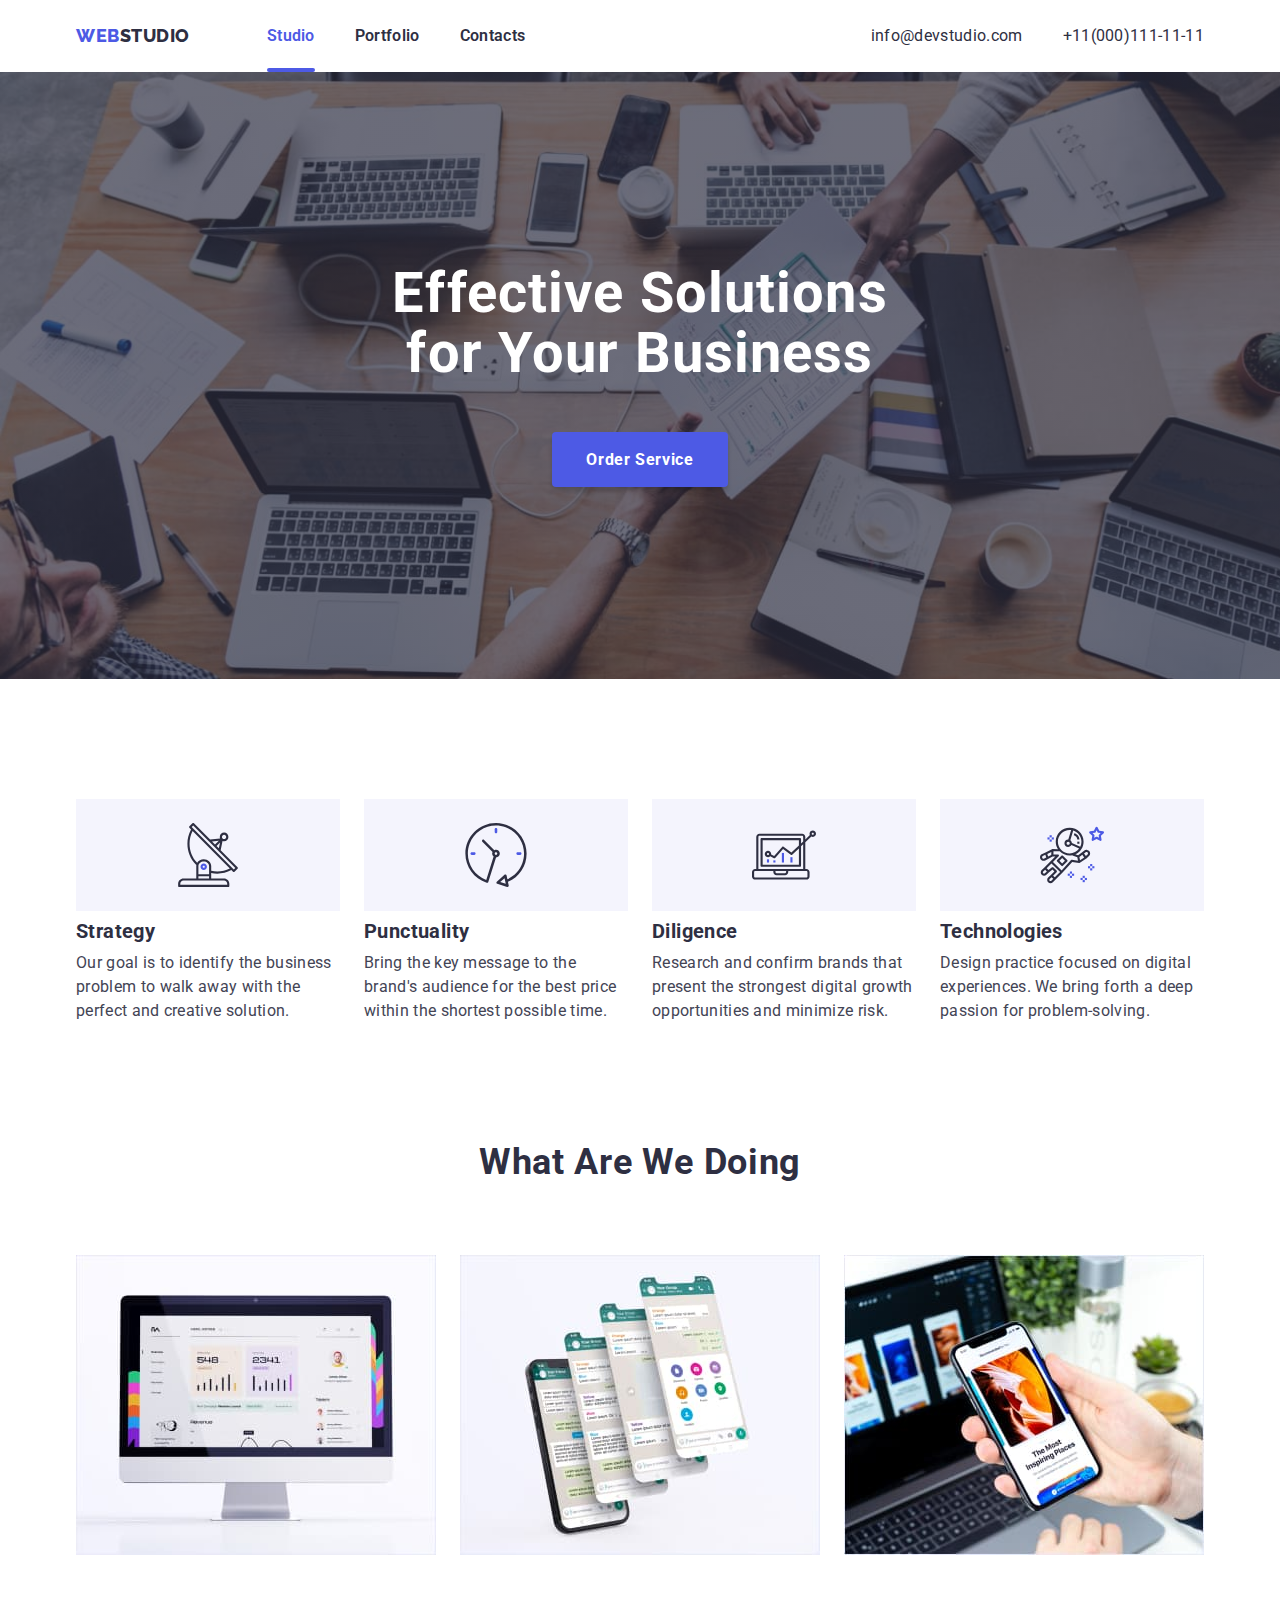
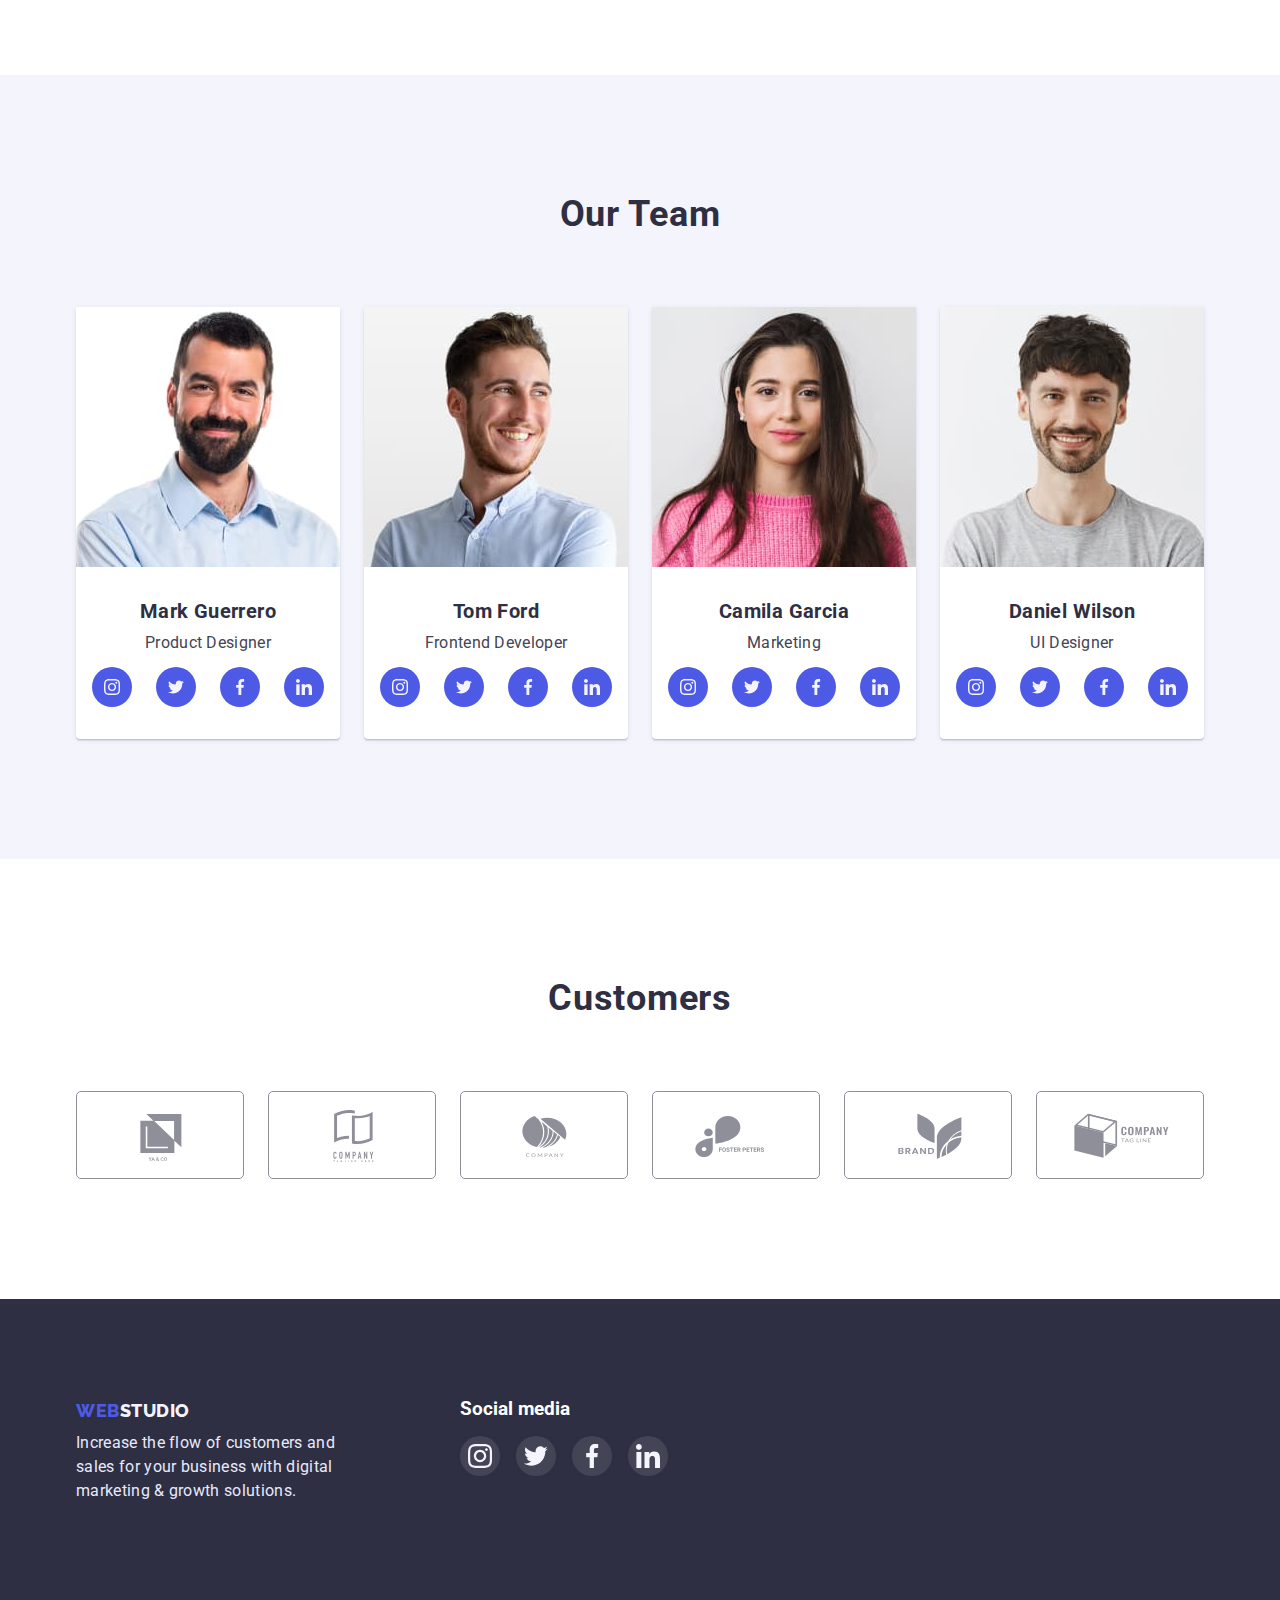
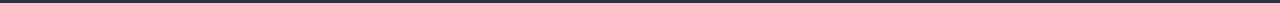
==== index.html @ d0b8560f "hw-6" ====
<!DOCTYPE html>
<html lang="en">
<head>
    <meta charset="UTF-8">
    <meta http-equiv="X-UA-Compatible" content="IE=edge">
    <meta name="viewport" content="width=device-width, initial-scale=1.0">
    <title>goit-markup-hw-01</title>
    <link rel="preconnect" href="https://fonts.googleapis.com">
    <link rel="preconnect" href="https://fonts.gstatic.com" crossorigin>
    <link href="https://fonts.googleapis.com/css2?family=Raleway:wght@800&family=Roboto:wght@400;500;700;900&display=swap" rel="stylesheet">
    <link rel="stylesheet" href="https://cdn.jsdelivr.net/npm/modern-normalize@1.1.0/modern-normalize.min.css">
    <link rel="stylesheet" href="./css/styles.css">
</head>
<body>
    <!-- =======================HEADER===================== -->
    <header class="page-header">
        <div class="container page-header-contaniar">
        <nav class="page-nav">
        <a class="logo-studio-dark logo" href="/"><span class="logo-web">WEB</span>STUDIO</a>
        <ul class="menu">
            <li><a class="nav-link menu-item activ" href="./index.html">Studio</a></li>
            <li><a class="nav-link menu-item" href="./portfolio.html">Portfolio</a></li>
            <li><a class="nav-link menu-item" href="" >Contacts</a></li>
        </ul>
        </nav>

        <ul class="communication">
            <li>
                <a class="contacts" href="mailto:info@devstudio.com">info@devstudio.com</a>
            </li> 
            <li>
                <a class="contacts" href="tel:+11(000)111-11-11">+11(000)111-11-11</a>
            </li>
        </ul>
        </div>  
    </header>
    <!-- ======================/HEADER============================= -->
    <main>
    <!-- =======================HERO=============================== -->
        <section class="hero">
            <div class="container">
                <h1 class="hero-title">Effective Solutions for Your Business</h1>
                <button type="button" class="hero-button" data-modal-open>Order Service</button>
            </div>
        </section>
    <!-- =======================/HERO============================== -->

    <!-- =======================ABOUT============================== -->

    <!-- COMPANY QUALITY -->
        <section class="company-quality section">
            <div class="container">
            <h2 class="visually-hidden">Company quality</h2>
            <ul class="theses">
                <li>
                    <div class="quality-list-link">
                        <svg class="quality-list-icon" width="64" height="64">
                            <use href="./images/sprite.svg#icon-antenna"></use>
                        </svg>
                    </div>
                    <h3 class="title-description">Strategy</h3>
                    <p class="text">
                        Our goal is to identify the business
                        problem to walk away with the perfect
                        and creative solution. 
                    </p>
                </li>
                <li>
                    <div class="quality-list-link">
                        <svg class="quality-list-icon" width="64" height="64">
                            <use href="./images/sprite.svg#icon-clock"></use>
                        </svg>
                    </div>
                    <h3 class="title-description">Punctuality</h3>  
                    <p class="text">
                        Bring the key message to the brand's audience
                        for the best price within the shortest possible time. 
                    </p>
                </li>
                <li>
                    <div class="quality-list-link">
                        <svg class="quality-list-icon" width="64" height="64">
                            <use href="./images/sprite.svg#icon-diagram"></use>
                        </svg>
                    </div>
                    <h3 class="title-description">Diligence</h3>
                    <p class="text">
                        Research and confirm brands that present
                        the strongest digital growth opportunities
                        and minimize risk. 
                    </p>
                </li>
                <li>
                    <div class="quality-list-link">
                        <svg class="quality-list-icon" width="64" height="64">
                            <use href="./images/sprite.svg#icon-astronaut"></use>
                        </svg>
                    </div>
                    <h3 class="title-description">Technologies</h3>
                    <p class="text">
                        Design practice focused on digital experiences.
                        We bring forth a deep passion for problem-solving. 
                    </p>
                </li>
            </ul>
            </div>
        </section>
    <!-- /COMPANY QUALITY -->  
    
    <!-- OUR WORKS -->
        <section class="our-works section">
            <div class="container">
            <h2 class="title-section">What are we doing</h2>
            <ul class="work-examples">
                <li>
                    <img src="./images/monitor.jpg"
                    alt="monitor"
                    height="300"
                    width="360">
                </li>
                <li>
                    <img src="./images/telephone.jpg"
                    alt="telephone"
                    height="300"
                    width="360">
                </li>
                <li>
                    <img src="./images/notebook.jpg"
                    alt="telephone and notebook"
                    height="300"
                    width="360">
                </li>
            </ul>
            </div>
        </section>
    <!-- /OUR WORKS -->

    <!-- EMPLOYEES -->
        <section class="employees-section section">
            <div class="container">
            <h2 class="title-section">Our Team</h2>
            <ul class="employees">
                <li class="employees-card">
                    <img src="./images/mark.jpg"
                    alt="man"
                    height="260"
                    width="264">
                        <div class="employees-card-content-wrapper">
                            <h3 class="title-description">Mark Guerrero</h3>
                            <p class="text text-team">Product Designer</p>
                            <ul class="social-list">
                                <li class="social-list-item">
                                    <a href="" class="social-list-link">
                                        <svg class="social-list-icon" width="16" height="16">
                                            <use href="./images/sprite.svg#instagram"></use>
                                        </svg>
                                    </a>
                                </li>
                                <li class="social-list-item">
                                    <a href="" class="social-list-link">
                                        <svg class="social-list-icon" width="16" height="16">
                                            <use href="./images/sprite.svg#twitter"></use>
                                        </svg>
                                    </a>
                                </li>
                                <li class="social-list-item">
                                    <a href="" class="social-list-link">
                                        <svg class="social-list-icon" width="16" height="16">
                                            <use href="./images/sprite.svg#facebook"></use>
                                        </svg>
                                    </a>
                                </li>
                                <li class="social-list-item">
                                    <a href="" class="social-list-link">
                                        <svg class="social-list-icon" width="16" height="16">
                                            <use href="./images/sprite.svg#linkedin"></use>
                                        </svg>
                                    </a>
                                </li>
                            </ul>
                        </div>
                </li>
                <li class="employees-card">
                    <img src="./images/tom.jpg"
                    alt="man"
                    height="260"
                    width="264">
                        <div class="employees-card-content-wrapper">
                            <h3 class="title-description">Tom Ford</h3>
                            <p class="text text-team">Frontend Developer</p>
                            <ul class="social-list">
                                <li class="social-list-item">
                                    <a href="" class="social-list-link">
                                        <svg class="social-list-icon" width="16" height="16">
                                            <use href="./images/sprite.svg#instagram"></use>
                                        </svg>
                                    </a>
                                </li>
                                <li class="social-list-item">
                                    <a href="" class="social-list-link">
                                        <svg class="social-list-icon" width="16" height="16">
                                            <use href="./images/sprite.svg#twitter"></use>
                                        </svg>
                                    </a>
                                </li>
                                <li class="social-list-item">
                                    <a href="" class="social-list-link">
                                        <svg class="social-list-icon" width="16" height="16">
                                            <use href="./images/sprite.svg#facebook"></use>
                                        </svg>
                                    </a>
                                </li>
                                <li class="social-list-item">
                                    <a href="" class="social-list-link">
                                        <svg class="social-list-icon" width="16" height="16">
                                            <use href="./images/sprite.svg#linkedin"></use>
                                        </svg>
                                    </a>
                                </li>
                            </ul>
                        </div>
                </li>
                <li class="employees-card">
                    <img src="./images/camila.jpg"
                    alt="women"
                    height="260"
                    width="264">
                        <div class="employees-card-content-wrapper">
                            <h3 class="title-description">Camila Garcia</h3>
                            <p class="text text-team">Marketing</p>
                            <ul class="social-list">
                                <li class="social-list-item">
                                    <a href="" class="social-list-link">
                                        <svg class="social-list-icon" width="16" height="16">
                                            <use href="./images/sprite.svg#instagram"></use>
                                        </svg>
                                    </a>
                                </li>
                                <li class="social-list-item">
                                    <a href="" class="social-list-link">
                                        <svg class="social-list-icon" width="16" height="16">
                                            <use href="./images/sprite.svg#twitter"></use>
                                        </svg>
                                    </a>
                                </li>
                                <li class="social-list-item">
                                    <a href="" class="social-list-link">
                                        <svg class="social-list-icon" width="16" height="16">
                                            <use href="./images/sprite.svg#facebook"></use>
                                        </svg>
                                    </a>
                                </li>
                                <li class="social-list-item">
                                    <a href="" class="social-list-link">
                                        <svg class="social-list-icon" width="16" height="16">
                                            <use href="./images/sprite.svg#linkedin"></use>
                                        </svg>
                                    </a>
                                </li>
                            </ul>
                        </div>
                </li>
                <li class="employees-card">
                    <img src="./images/daniel.jpg"
                    alt="man"
                    height="260"
                    width="264">
                        <div class="employees-card-content-wrapper">
                            <h3 class="title-description">Daniel Wilson</h3>
                            <p class="text text-team">UI Designer</p>
                            <ul class="social-list">
                                <li class="social-list-item">
                                    <a href="" class="social-list-link">
                                        <svg class="social-list-icon" width="16" height="16">
                                            <use href="./images/sprite.svg#instagram"></use>
                                        </svg>
                                    </a>
                                </li>
                                <li class="social-list-item">
                                    <a href="" class="social-list-link">
                                        <svg class="social-list-icon" width="16" height="16">
                                            <use href="./images/sprite.svg#twitter"></use>
                                        </svg>
                                    </a>
                                </li>
                                <li class="social-list-item">
                                    <a href="" class="social-list-link">
                                        <svg class="social-list-icon" width="16" height="16">
                                            <use href="./images/sprite.svg#facebook"></use>
                                        </svg>
                                    </a>
                                </li>
                                <li class="social-list-item">
                                    <a href="" class="social-list-link">
                                        <svg class="social-list-icon" width="16" height="16">
                                            <use href="./images/sprite.svg#linkedin"></use>
                                        </svg>
                                    </a>
                                </li>
                            </ul>
                        </div>
                </li>
            </ul>
            </div>
        </section>
    <!-- /EMPLOYEES -->

    <!-- CUSTOMERS -->
        <section class="section">
            <div class="container">
                <h2 class="title-section">Customers</h2>
                <ul class="customers-list">
                    <li><a href="" class="customers-list-link">
                        <svg class="customers-list-icon" width="104" height="56">
                            <use href="./images/sprite-customers.svg#icon-YACO-1"></use>
                        </svg>
                    </a>
                </li>
                    <li><a href="" class="customers-list-link">
                        <svg class="customers-list-icon" width="104" height="56">
                            <use href="./images/sprite-customers.svg#icon-COMPANY-2"></use>
                        </svg>
                    </a>
                </li>
                    <li><a href="" class="customers-list-link">
                        <svg class="customers-list-icon" width="104" height="56">
                            <use href="./images/sprite-customers.svg#icon-COMPANY-3"></use>
                        </svg>
                    </a>
                </li>
                    <li><a href="" class="customers-list-link">
                        <svg class="customers-list-icon" width="104" height="56">
                            <use href="./images/sprite-customers.svg#icon-FOSTERS-4"></use>
                        </svg>
                    </a>
                </li>
                    <li><a href="" class="customers-list-link">
                        <svg class="customers-list-icon" width="104" height="56">
                            <use href="./images/sprite-customers.svg#icon-BRAND-5"></use>
                        </svg>
                    </a>
                </li>
                    <li><a href="" class="customers-list-link">
                        <svg class="customers-list-icon" width="104" height="56">
                            <use href="./images/sprite-customers.svg#icon-COMPANY-6"></use>
                        </svg>
                    </a>
                </li>
                </ul>
            </div>
        </section>
    <!-- /CUSTOMERS -->
    <!-- ========================/ABOUT======================= -->
    </main>
    <!-- ========================FOOTER======================= -->
    <footer class="footer">
        <div class="container footer-info">
        <div class="footer-description">
            <a class="logo-studio-white" href="/"><span class="logo-web">WEB</span>STUDIO</a>
            <p class="text-footer"> Increase the flow of customers 
            and sales for your business
            with digital marketing & growth solutions.
        </p>
        </div>
        <div class="footer-social-media">
            <h3 class="footer-title">Social media</h3>
            <ul class="footer-social-list">
                <li class="social-list-item">
                    <a href="" class="footer-social-list-link">
                        <svg class="social-list-icon" width="24" height="24">
                            <use href="./images/sprite.svg#instagram"></use>
                        </svg>
                    </a>
                </li>
                <li class="social-list-item">
                    <a href="" class="footer-social-list-link">
                        <svg class="social-list-icon" width="24" height="24">
                            <use href="./images/sprite.svg#twitter"></use>
                        </svg>
                    </a>
                </li>
                <li class="social-list-item">
                    <a href="" class="footer-social-list-link">
                        <svg class="social-list-icon" width="24" height="24">
                            <use href="./images/sprite.svg#facebook"></use>
                        </svg>
                    </a>
                </li>
                <li class="social-list-item">
                    <a href="" class="footer-social-list-link">
                        <svg class="social-list-icon" width="24" height="24">
                            <use href="./images/sprite.svg#linkedin"></use>
                        </svg>
                    </a>
                </li>
            </ul>
        </div>
        </div>
    </footer>
    <!-- ========================/FOOTER====================== -->

    <div class="backdrop is-hidden" data-modal>
        <div class="modal">
            <button type="button" class="modal-close-btn" data-modal-close>
                <svg class="modal-close-btn-icon" width="8px" height="8px">
                    <use href="./images/sprite.svg#icon-close-modal"></use>
                </svg>
            </button>
        </div>
    </div>

    <script src="./js/modal.js"></script>
</body>
</html>
---- css/styles.css ----
:root {
    --primary-font: 'Roboto', sans-serif;
    --secondary-font: 'Raleway', sans-serif;
    --primaty-text-color: #2E2F42;
    --secondary-text-color: #434455;
    --accent-color: #2E2F42;
    --secondary-footer-color: #E7E9FC;
    --transition-dur-and-func: 250ms cubic-bezier(0.4, 0, 0.2, 1);
}


h1,h2,h3,h4,p {
    margin-top: 0; 
    margin-bottom: 0;
}

.container {
    width: 1158px;
    margin-left: auto;
    margin-right: auto;
    padding-left: 15px;
    padding-right: 15px;
}

/* ====================COMPONENTS==================== */
/* цвет основного текста h1 #FFFFFF  */
/* цвет второстепенного текста h2 & h3 #2E2F42 */
/* абзац #434455 */

body {
    font-family: var(--primary-font);
    background-color: #FFFFFF;
    color: #434455;
}

.section {
    padding-top: 120px;
    padding-bottom: 120px;
}

ul, ol {
    list-style: none;
    margin-top: 0;
    margin-bottom: 0;
    padding-left: 0;
}

img {
    display: block;
}

.logo-studio-dark,
.logo-studio-white,
.logo-web,
.nav-link,
.contacts,
.link-works {
    text-decoration: none;
}


.text {
    flex-basis: auto;
    margin-top: 8px;
    font-family: var(--primary-font);
    font-size: 16px;
    line-height: 1.5;
    letter-spacing: 0.02em;
    color: var(--secondary-text-color);
}
/* ====================/COMPONENTS==================== */

/* ====================HEADER==================== */

.page-header {
    box-shadow: 0px 2px 1px rgba(46, 47, 66, 0.08),
    0px 1px 1px rgba(46, 47, 66, 0.16),
    0px 1px 6px rgba(46, 47, 66, 0.08)
}

.page-header-contaniar {
    display: flex;
}

.page-nav {
    display: flex;
    align-items: center;
}

.menu {
    display: flex;
    flex-wrap: wrap;
    gap: 40px;
}

.menu-item {
    flex-basis: calc((100% - 80px) / 3);
}


.logo {
    margin-right: 77px;
}

.logo-web {
    color: #4D5AE5;
}

.logo-studio-dark {
    font-family: var(--secondary-font);
    font-weight: 800;
    font-size: 18px;
    line-height: 1.33;
    letter-spacing: 0.03em;
    text-transform: uppercase;
    color: var(--accent-color);
}

.nav-link:hover,
.nav-link:focus {
    color: #4D5AE5;
}

.nav-link {
    padding-top: 24px;
    padding-bottom: 24px;
    display: block;
    font-weight: 600;
    font-size: 16px;
    line-height: 1.5;
    letter-spacing: 0.02em;
    color: var(--accent-color);
    transition: color var(--transition-dur-and-func);
}

.nav-link {
    position: relative;
}

.nav-link.activ {
    color: #4D5AE5;
}

.nav-link.activ::after {
    position: absolute;
    width: 100%;
    height: 4px;
    left: 0px;
    bottom: 0;
    background: #4D5AE5;
    border-radius: 2px;
    content: "";       
}

.communication {
    display: flex;
    flex-wrap: wrap;
    gap: 40px;
    align-items: center;
    margin-left: auto; 
}


.contacts:hover,
.contacts:focus {
    color: #4D5AE5;
}
.contacts {
    padding-top: 24px;
    padding-bottom: 24px;
    display: block;
    font-size: 16px;
    line-height: 1.5;
    letter-spacing: 0.02em;
    color: var(--accent-color);
    transition: color var(--transition-dur-and-func);
}

/* =====================/HEADER==================== */

/* =====================HERO====================== */
.hero {
    margin: 0 auto;
    max-width: 1440px;
    text-align: center;
    padding-top: 192px;
    padding-bottom: 192px;
    /* background-color: var(--accent-color); */
    background-image: linear-gradient(rgba(46, 47, 66, 0.7),rgba(46, 47, 66, 0.7)),
    url("../images/Hero-card.jpg");
    background-size: cover;
}


.hero-title {
    width: 496px;
    margin-left: auto;
    margin-right: auto;
    margin-bottom: 48px;
    font-weight: 700;
    font-size: 56px;
    line-height: 1.07;
    text-align: center;
    letter-spacing: 0.02em;
    color: #FFFFFF;
}

.hero-button:hover,
.hero-button:focus {
    color: #FFFFFF;
    background-color: #404BBF;
}
.hero-button {
    padding-top: 16px;
    padding-bottom: 16px;
    padding-left: 32px;
    padding-right: 32px;
    font-weight: 700;
    font-size: 16px;
    line-height: 1.19;
    letter-spacing: 0.04em;
    color: #FFFFFF;
    background-color: #4D5AE5;
    border-color: transparent;
    cursor: pointer;
    box-shadow: 0px 4px 4px rgba(0, 0, 0, 0.15);
    border-radius: 4px;
    transition: color var(--transition-dur-and-func), background-color var(--transition-dur-and-func);

}
/* ======================/HERO====================== */

/* =====================ABOUT==================== */

.visually-hidden {
    position: absolute;
    white-space: nowrap;
    width: 1px;
    height: 1px;
    overflow: hidden;
    border: 0;
    padding: 0;
    clip: rect(0 0 0 0);
    clip-path: inset(50%);
    margin: -1px;
}

.quality-list-link {
    margin-bottom: 8px;
    display: flex;
    justify-content: center;
    align-items: center;
    width: 264px;
    height: 112px;
    background-color: #F4F4FD;
}

.company-quality {
    padding-bottom: 0;
}

.title-section {
    margin-bottom: 72px;
    font-weight: 700;
    font-size: 36px;
    line-height: 1.11;
    text-align: center;
    letter-spacing: 0.02em;
    text-transform: capitalize;
    color: var(--accent-color);
}

.title-description {
    font-weight: 700;
    font-size: 20px;
    line-height: 1.2;
    letter-spacing: 0.02em;
    color: var(--accent-color);
}
/* ============================= COMPANY-QUALITY =======================*/

.theses {
    display: flex;
    gap: 24px;

}

/* ============================= /COMPANY-QUALITY =======================*/

/* ============================= OUR WORKERS ==============================*/

.work-examples {
    display: flex;
    flex-wrap: wrap;
    gap: 24px;
}

/* ============================= /OUR WORKERS ==============================*/

/* =============================== EMPLOYEES ================================ */

.employees-section {
    background-color: #F4F4FD;
}

.text-team {
    margin-bottom: 12px;
}

.employees {
    display: flex;
    flex-wrap: wrap;
    gap: 24px;
}

.employees-card {
    flex-basis: calc((100% - 72px) / 4);
    background-color: #FFFFFF;
    box-shadow: 0px 1px 6px rgba(46, 47, 66, 0.08),
    0px 1px 1px rgba(46, 47, 66, 0.16),
    0px 2px 1px rgba(46, 47, 66, 0.08);
    border-radius: 0px 0px 4px 4px;
}

.employees-card-content-wrapper {
    padding-top: 32px;
    padding-left: 16px;
    padding-right: 16px;
    padding-bottom: 32px;
    text-align: center;
}

.social-list {
    display: flex;
    gap: 24px;
}

.social-list-link {
    display: flex;
    justify-content: center;
    align-items: center;
    width: 40px;
    height: 40px;
    border-radius: 50%;
    background-color: #4D5AE5;
}
    

/* =============================== /EMPLOYEES ================================ */

/* ==============================CUSTOMERS ================================= */

.customers-list {
    display: flex;
    gap: 24px;
}

.customers-list-link:hover,
.customers-list-link:focus {
    border: 1px solid #4D5AE5;
    color: #4D5AE5;
}

.customers-list-icon {
    fill: currentColor;
    transition: color var(--transition-dur-and-func);
}

.customers-list-link {
    display: flex;
    justify-content: center;
    align-items: center;
    border: 1px solid rgba(142, 143, 153, 1);
    width: 168px;
    height: 88px;
    border-radius: 5px;
    color: rgba(142, 143, 153, 1);
    transition: border var(--transition-dur-and-func);
}




/* =============================/CUSTOMERS ================================= */

/* =====================/ABOUT==================== */

/* ======================FOOTER===================== */
.footer {
    padding-top: 100px;
    padding-bottom: 100px;
    background-color: var(--accent-color);
}

.logo-web {
    color: #4D5AE5;
}

.logo-studio-white {
    font-family: var(--secondary-font);
    font-weight: 800;
    font-size: 18px;
    line-height: 1.33;
    letter-spacing: 0.03em;
    text-transform: uppercase;
    color: #F4F4FD;
}
.footer-title {
    color: #FFFFFF;
    margin-bottom: 16px;
}
.text-footer {
    margin-top: 8px;
    width: 264px;
    font-size: 16px;
    line-height: 1.5;
    letter-spacing: 0.02em;
    color: var(--secondary-footer-color);
}

.footer-info {
    display: flex;  
}

.footer-description {
    display: block;
    margin-right: 120px;
}

.footer-social-media {
    display: block;
    
}

.footer-social-list {
    display: flex;
    gap: 16px;
}

.footer-social-list-link:focus,
.footer-social-list-link:hover {
    background-color: #31D0AA;
}

.footer-social-list-link {
    display: flex;
    justify-content: center;
    align-items: center;
    width: 40px;
    height: 40px;
    border-radius: 50%;
    background-color: rgba(255, 255, 255, 0.1);
    transition: background-color var(--transition-dur-and-func);
}
/* ======================/FOOTER===================== */

/* ===================== MODAL WINDOW =================== */

.backdrop {
    position: fixed;
    z-index: 100;
    top: 0;
    left: 0;
    width: 100%;
    height: 100%;
    background-color: rgba(46, 47, 66, 0.4);
    transition: opacity var(--transition-dur-and-func),
    visibility var(--transition-dur-and-func);
}

.backdrop.is-hidden {
    opacity: 0;
    visibility: hidden;
    pointer-events: none;
}

.modal {
    position: absolute;
    top: 50%;
    left: 50%;
    transform: translate(-50%, -50%);
    width: 408px;
    height: 576px;
    background-color: #FCFCFC;
}

.modal-close-btn:hover,
.modal-close-btn:focus {
    box-shadow: 0px 1px 6px rgba(46, 47, 66, 0.08),
    0px 1px 1px rgba(46, 47, 66, 0.16),
    0px 2px 1px rgba(46, 47, 66, 0.08);
}

.modal-close-btn {
    position: absolute;
    top: 24px;
    right: 24px;
    display: flex;
    justify-content: center;
    align-items: center;
    cursor: pointer;
    width: 24px;
    height: 24px;
    border-radius: 50%;
    padding: 0;
    background-color: transparent;
    border: 1px solid #E7E9FC;
    transition: box-shadow var(--transition-dur-and-func);

}

/* ==================== /MODAL WINDOW ================== */

/* ======================MAIN PORTFOLIO===================== */

.portfolio-section {
    padding-top: 96px;
    padding-bottom: 120px;
}

.menu-button:hover,
.menu-button:focus {
    color: #FFFFFF;
    background-color: #4D5AE5;
    box-shadow: 0px 3px 1px
    rgba(0, 0, 0, 0.1), 0px 2px 1px
    rgba(0, 0, 0, 0.08), 0px 2px 2px
    rgba(0, 0, 0, 0.12);
    border-color: transparent;
}

.menu-button {
    font-weight: 600;
    font-size: 16px;
    line-height: 1.5;
    padding: 8px 16px;
    background-color: #F4F4FD;
    border: 1px solid #E7E9FC;
    color: #4D5AE5;
    cursor: pointer;
    border-radius: 4px;
    transition: color var(--transition-dur-and-func), 
    background-color var(--transition-dur-and-func), 
    box-shadow var(--transition-dur-and-func),
    border var(--transition-dur-and-func);
}

.menu-portfolio {
    margin-bottom: 72px;
    display: flex;
    flex-wrap: wrap;
    justify-content: center;
    gap: 24px;
}

.works-portfolio {
    display: flex;
    flex-wrap: wrap;
    row-gap: 48px;
    column-gap: 24px;
}

.link-works:hover,
.link-works:focus {
    box-shadow: 0px 1px 6px rgba(46, 47, 66, 0.08),
    0px 1px 1px rgba(46, 47, 66, 0.16),
    0px 2px 1px rgba(46, 47, 66, 0.08);
    
}
.link-works {
    display: block;
    transition: box-shadow var(--transition-dur-and-func);
}

.link-works:hover .overlay,
.link-works:focus .overlay {
    transform: translate(0, 0);
}

.works-card-content-wrapper:focus {
    box-shadow: 0px 1px 6px rgba(46, 47, 66, 0.08),
    0px 1px 1px rgba(46, 47, 66, 0.16),
    0px 2px 1px rgba(46, 47, 66, 0.08);
}


.works-card-content-wrapper {
    padding-top: 32px;
    padding-left: 16px;
    padding-right: 16px;
    padding-bottom: 32px;
    border-radius: 0px 0px 4px 4px;
    border-left: 0.5px solid #F4F4FD;
    border-right: 0.5px solid #F4F4FD;
    border-bottom: 0.5px solid #F4F4FD;
}

.portfolio-list-img-wrapper {
    position: relative;
    overflow: hidden;
}

.overlay {
    position: absolute;
    left: 0;
    top: 0;
    font-family: 'Roboto';
    font-style: normal;
    font-weight: 400;
    font-size: 16px;
    line-height: 24px;
    width: 100%;
    height: 100%;
    overflow: auto;
    transform: translate(0, 100%);
    transition: transform var(--transition-dur-and-func);
    text-align: center;
    padding-top: 40px;
    padding-right: 32px;
    padding-left: 32px;
    color: #F4F4FD;
    background: #4D5AE5;   
}

/* ======================/MAIN PORTFOLIO===================== */
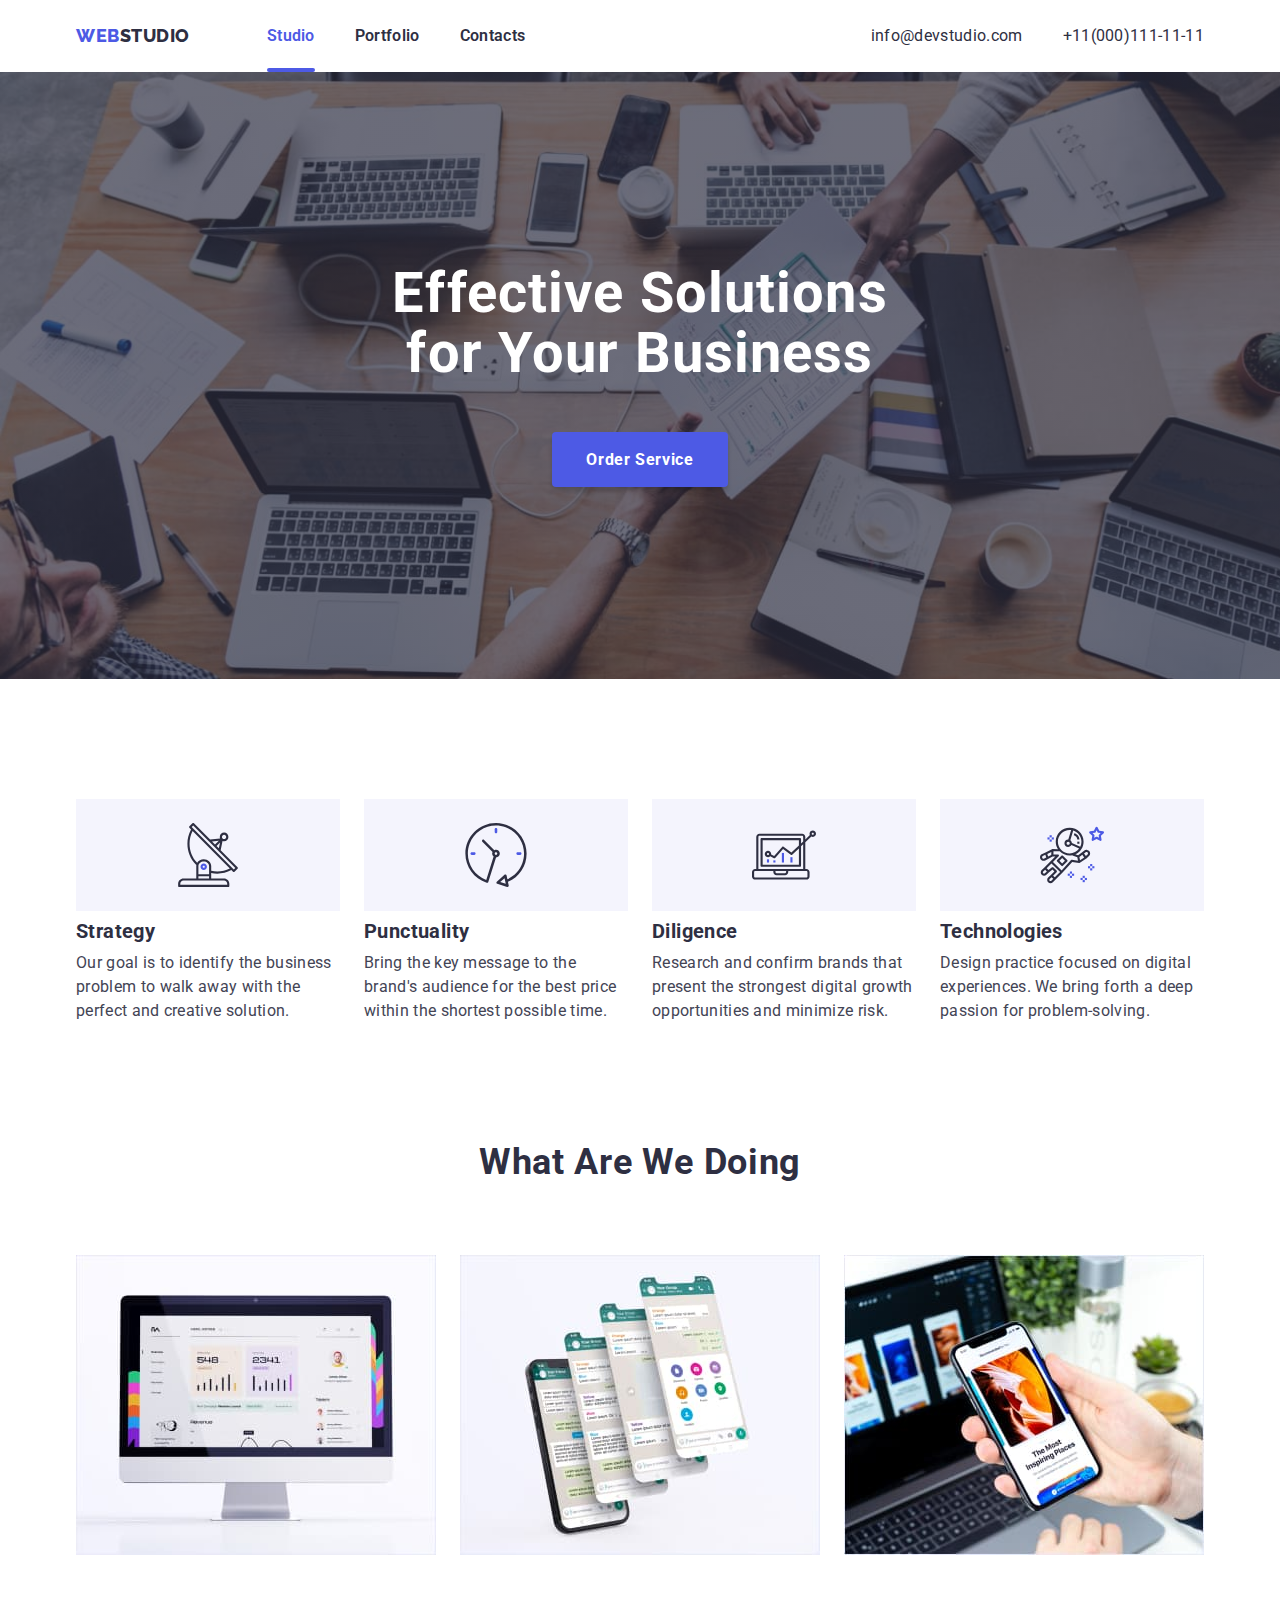
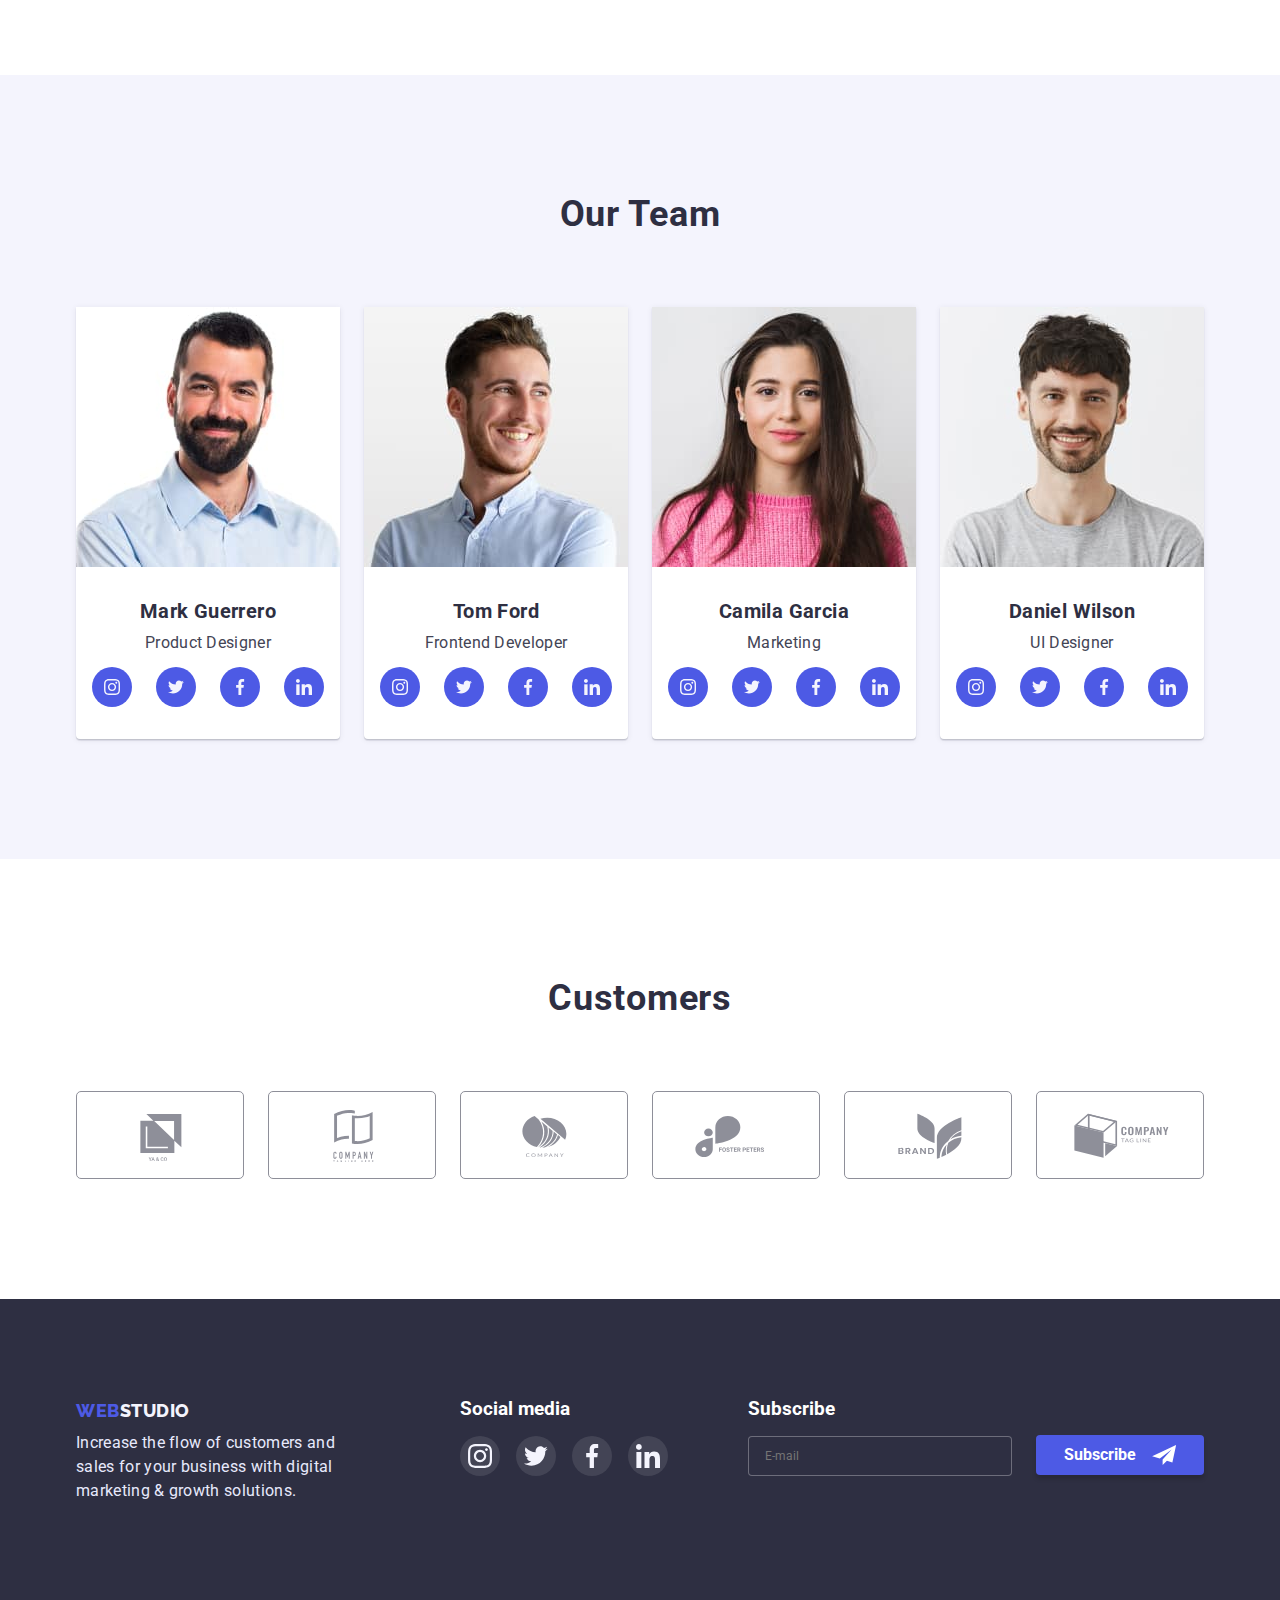
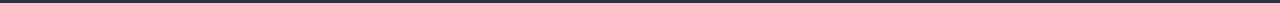
==== commit 7a344672: "goit-markup-hw-06" ====
--- a/index.html
+++ b/index.html
@@ -395,6 +395,21 @@
                 </li>
             </ul>
         </div>
+        <div class="footer-form">
+            <div>
+            <h3 class="footer-title">Subscribe</h3>
+            <label class="modal-form-footer">
+                    <input type="email" name="user_email" class="modal-form-input-footer" placeholder="E-mail" required>
+            </label>
+            </div>
+            <div>
+            <button type="submit" class="modal-form-submit-footer">Subscribe
+                <svg width="24px" height="20px">
+                    <use href="./images/sprite.svg#icon-Subscribe-telegram"></use>
+                </svg>
+            </button>
+            </div>
+        </div>
         </div>
     </footer>
     <!-- ========================/FOOTER====================== -->
@@ -406,6 +421,62 @@
                     <use href="./images/sprite.svg#icon-close-modal"></use>
                 </svg>
             </button>
+
+            <p class="form-desc" >Leave your contacts and we will call you back</p>
+
+            <form class="modal-form">
+                <label class="modal-form-field">
+                    <span class="modal-form-input-desc">Name</span>
+                        <span class="modal-form-input-wrapper">
+                            <input type="text" 
+                            name="user_name" 
+                            class="modal-form-input" 
+                            required 
+                            pattern="^[a-zA-Z]+$" 
+                            minlength="2">
+                            <svg class="modal-form-input-icon" width="12px" height="12px">
+                                <use href="./images/sprite.svg#icon-name"></use>
+                            </svg>
+                        </span>
+                </label>
+                <label class="modal-form-field">
+                    <span class="modal-form-input-desc">Phone</span>
+                        <span class="modal-form-input-wrapper">
+                            <input type="tel" 
+                            name="user_phone" 
+                            class="modal-form-input" 
+                            required 
+                            pattern="^[0-9]{3}-[0-9]{3}-[0-9]{2}-[0-9]{2}" 
+                            title="xxx-xxx-xx-xx">
+                            <svg class="modal-form-input-icon" width="13px" height="13px">
+                                <use href="./images/sprite.svg#icon-phone"></use>
+                            </svg>
+                        </span>
+                </label>
+                <label class="modal-form-field">
+                    <span class="modal-form-input-desc">Email</span>
+                        <span class="modal-form-input-wrapper">
+                            <input type="email" name="user_email" class="modal-form-input" required>
+                            <svg class="modal-form-input-icon" width="15px" height="12px">
+                                <use href="./images/sprite.svg#icon-email"></use>
+                            </svg>
+                        </span>
+                </label>
+                <label class="modal-form-field">
+                    <span class="modal-form-input-desc">Comment</span>
+                    <textarea name="user_message" class="modal-form-message" placeholder="Input text"></textarea>
+                </label>
+                
+                <input id="user-policy" type="checkbox" name="user_policy" class="modal-form-check visually-hidden">
+                <label for="user-policy" class="modal-form-check-desc">
+                    I accept the terms and conditions of the&nbsp;&nbsp;
+                    <a href=""><span class="privacy-policy">Privacy Policy</span></a>
+                    <svg class="modal-icon-click-polisy" width="16px" height="16px" >
+                        <use href="./images/sprite.svg#icon-click-polisy-1"></use>
+                    </svg>
+                </label>
+                <button type="submit" class="modal-form-submit">Send</button>  
+            </form>
         </div>
     </div>
 
--- a/css/styles.css
+++ b/css/styles.css
@@ -429,6 +429,7 @@
 
 .footer-social-media {
     display: block;
+    margin-right: 80px;
     
 }
 
@@ -451,6 +452,59 @@
     border-radius: 50%;
     background-color: rgba(255, 255, 255, 0.1);
     transition: background-color var(--transition-dur-and-func);
+}
+
+.footer-form {
+    display: flex;
+}
+
+.modal-form-input-footer {
+    width: 264px;
+    height: 40px;
+    font-size: 12px;
+    line-height: 24px;
+    color: rgba(255, 255, 255, 0.6);
+    border: 1px solid rgba(255, 255, 255, 0.3);
+    border-radius: 4px;
+    padding-left: 16px;
+    background-color: var(--accent-color);
+    transition: border-color var(--transition-dur-and-func);
+}
+
+.modal-form-input-footer:hover,
+.modal-form-input-footer:focus {
+    outline: none;
+    border: 1px solid #4D5AE5;
+    color: #ffffff;
+}
+
+.modal-form-submit-footer {
+    margin-left: 24px;
+    margin-top: 36px;
+    display: flex;
+    justify-content: center;
+    align-items: center;
+    padding: 8px 24px;
+    gap: 16px;
+    width: 168px;
+    height: 40px;
+    align-self: center;
+    font-weight: 700;
+    font-size: 16px;
+    line-height: 1.19;
+    color: #FFFFFF;
+    background-color: #4D5AE5;
+    border-color: transparent;
+    cursor: pointer;
+    box-shadow: 0px 4px 4px rgba(0, 0, 0, 0.15);
+    border-radius: 4px;
+    transition: color var(--transition-dur-and-func), background-color var(--transition-dur-and-func);
+}
+
+.modal-form-submit-footer:hover,
+.modal-form-submit-footer:focus {
+    color: #FFFFFF;
+    background-color: #404BBF;
 }
 /* ======================/FOOTER===================== */
 
@@ -482,6 +536,8 @@
     width: 408px;
     height: 576px;
     background-color: #FCFCFC;
+    padding: 72px 24px;
+    padding-bottom: 99px;
 }
 
 .modal-close-btn:hover,
@@ -510,6 +566,153 @@
 }
 
 /* ==================== /MODAL WINDOW ================== */
+
+/* ==================== MODAL FORM ================== */
+
+.form-desc {
+    font-weight: 600;
+    font-size: 16px;
+    line-height: 1.5;
+    text-align: center;
+    margin-bottom: 16px;
+    color: #2E2F42;
+}
+
+.modal-form {
+    display: flex;
+    flex-direction: column;
+}
+
+.modal-form-field {
+    margin-bottom: 8px;
+}
+
+.modal-form-input-wrapper {
+    display: block;
+    position: relative;
+}
+
+.modal-form-input-icon {
+    position: absolute;
+    top: 50%;
+    left: 19px;
+    transform: translate(0, -50%);
+    transition: fill var(--transition-dur-and-func);
+}
+
+.modal-form-input:focus {
+    outline: none;
+    border-color: #4D5AE5;
+}
+
+.modal-form-input:focus + .modal-form-input-icon {
+    fill: #4D5AE5;
+}
+
+.modal-form-input {
+    width: 100%;
+    height: 40px;
+    border: 1px solid #8E8F99;
+    border-radius: 4px;
+    padding-left: 34px;
+    transition: border-color var(--transition-dur-and-func);
+}
+
+.modal-form-input-desc {
+    display: block;
+    font-weight: 400;
+    font-size: 12px;
+    line-height: 1.17;
+    margin-bottom: 4px;
+    color: #8E8F99;
+
+}
+
+.modal-form-message:focus {
+    outline: none;
+    border-color: #4D5AE5;
+}
+
+.modal-form-message {
+    font-weight: 400;
+    font-size: 12px;
+    line-height: 1.17;
+    resize: none;
+    width: 100%;
+    height: 120px;
+    padding: 8px 16px;
+    border-radius: 4px;
+    color: rgba(117, 117, 117, 0.5);
+    transition: border-color var(--transition-dur-and-func);
+}
+
+.modal-icon-click-polisy {
+    position: absolute;
+    display: block;
+    transform: translate(0%, 15%);
+}
+
+.privacy-policy {
+    color: #4D5AE5;
+    text-decoration: none;
+}
+
+.modal-form-check-desc::before {
+    position: relative;
+    content: "";
+    display: block;
+    width: 16px;
+    height: 16px;
+    border-radius: 2px;
+    border: 1.25px solid #2E2F42;
+    cursor: pointer;
+    margin-right: 8px;
+}
+
+.modal-form-check:checked + .modal-form-check-desc::before {
+    opacity: 1;
+    background-color: #4D5AE5;
+    box-shadow: 0px 4px 4px rgba(0, 0, 0, 0.25);
+}
+
+
+.modal-form-check-desc {
+    display: flex;
+    align-items: center;
+    font-weight: 400;
+    font-size: 12px;
+    line-height: 1.33;
+    color: #757575;
+    margin-bottom: 24px;
+}
+
+.modal-form-submit:hover,
+.modal-form-submit:focus {
+    color: #FFFFFF;
+    background-color: #404BBF;
+}
+
+.modal-form-submit {
+    width: 170px;
+    height: 51px;
+    align-self: center;
+    padding: 16px 32px;
+    font-weight: 700;
+    font-size: 16px;
+    line-height: 1.19;
+    letter-spacing: 0.04em;
+    color: #FFFFFF;
+    background-color: #4D5AE5;
+    border-color: transparent;
+    cursor: pointer;
+    box-shadow: 0px 4px 4px rgba(0, 0, 0, 0.15);
+    border-radius: 4px;
+    transition: color var(--transition-dur-and-func), background-color var(--transition-dur-and-func);
+}
+
+
+
+/* ==================== /MODAL FORM ================== */
 
 /* ======================MAIN PORTFOLIO===================== */
 
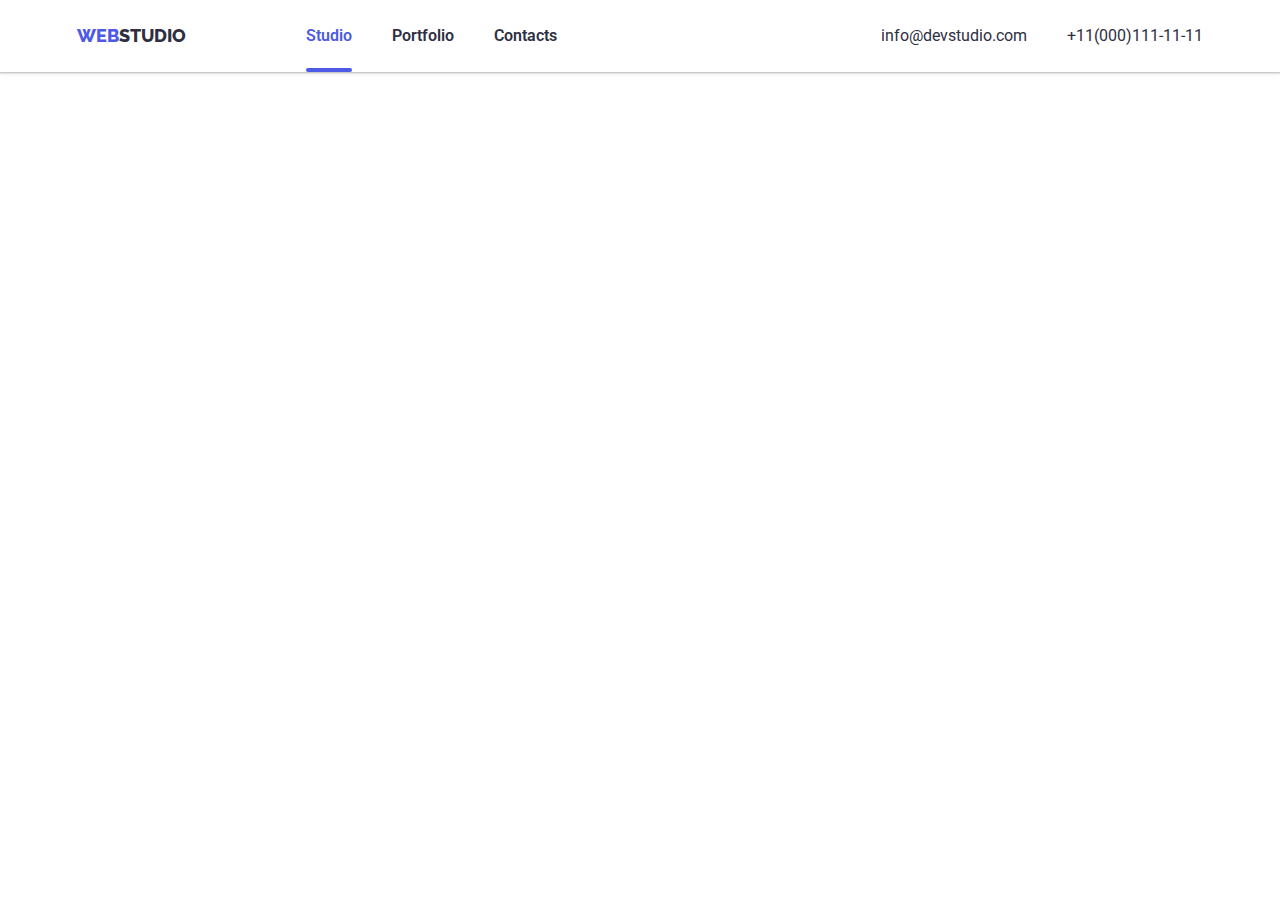
==== commit 1e8933e2: "goit-markup-hw-06" ====
--- a/index.html
+++ b/index.html
@@ -32,23 +32,28 @@
                 <a class="contacts" href="tel:+11(000)111-11-11">+11(000)111-11-11</a>
             </li>
         </ul>
+        <button type="button" class="modal-menu-open">
+            <svg class="mobile-menu-burger" width="32" height="22">
+                <use href="./images/sprite.svg#icon-menu-hamburger"></use>
+            </svg>
+        </button>
         </div>  
     </header>
     <!-- ======================/HEADER============================= -->
     <main>
     <!-- =======================HERO=============================== -->
-        <section class="hero">
+        <!-- <section class="hero">
             <div class="container">
                 <h1 class="hero-title">Effective Solutions for Your Business</h1>
                 <button type="button" class="hero-button" data-modal-open>Order Service</button>
             </div>
-        </section>
+        </section> -->
     <!-- =======================/HERO============================== -->
 
     <!-- =======================ABOUT============================== -->
 
     <!-- COMPANY QUALITY -->
-        <section class="company-quality section">
+        <!-- <section class="company-quality section">
             <div class="container">
             <h2 class="visually-hidden">Company quality</h2>
             <ul class="theses">
@@ -104,11 +109,11 @@
                 </li>
             </ul>
             </div>
-        </section>
+        </section> -->
     <!-- /COMPANY QUALITY -->  
     
     <!-- OUR WORKS -->
-        <section class="our-works section">
+        <!-- <section class="our-works section">
             <div class="container">
             <h2 class="title-section">What are we doing</h2>
             <ul class="work-examples">
@@ -132,11 +137,11 @@
                 </li>
             </ul>
             </div>
-        </section>
+        </section> -->
     <!-- /OUR WORKS -->
 
     <!-- EMPLOYEES -->
-        <section class="employees-section section">
+        <!-- <section class="employees-section section">
             <div class="container">
             <h2 class="title-section">Our Team</h2>
             <ul class="employees">
@@ -302,11 +307,11 @@
                 </li>
             </ul>
             </div>
-        </section>
+        </section> -->
     <!-- /EMPLOYEES -->
 
     <!-- CUSTOMERS -->
-        <section class="section">
+        <!-- <section class="section">
             <div class="container">
                 <h2 class="title-section">Customers</h2>
                 <ul class="customers-list">
@@ -348,12 +353,12 @@
                 </li>
                 </ul>
             </div>
-        </section>
+        </section> -->
     <!-- /CUSTOMERS -->
     <!-- ========================/ABOUT======================= -->
     </main>
     <!-- ========================FOOTER======================= -->
-    <footer class="footer">
+    <!-- <footer class="footer">
         <div class="container footer-info">
         <div class="footer-description">
             <a class="logo-studio-white" href="/"><span class="logo-web">WEB</span>STUDIO</a>
@@ -411,10 +416,10 @@
             </div>
         </div>
         </div>
-    </footer>
+    </footer> -->
     <!-- ========================/FOOTER====================== -->
 
-    <div class="backdrop is-hidden" data-modal>
+    <!-- <div class="backdrop is-hidden" data-modal>
         <div class="modal">
             <button type="button" class="modal-close-btn" data-modal-close>
                 <svg class="modal-close-btn-icon" width="8px" height="8px">
@@ -480,6 +485,6 @@
         </div>
     </div>
 
-    <script src="./js/modal.js"></script>
+    <script src="./js/modal.js"></script> -->
 </body>
 </html>--- a/css/styles.css
+++ b/css/styles.css
@@ -13,14 +13,38 @@
     margin-top: 0; 
     margin-bottom: 0;
 }
-
-.container {
+    
+
+/* .container {
     width: 1158px;
     margin-left: auto;
     margin-right: auto;
     padding-left: 15px;
     padding-right: 15px;
-}
+} */
+
+.container {
+    padding-left: 16px;
+    padding-right: 16px;    
+}
+
+@media screen and (min-width: 480px) {
+    .container {
+        width: 480px;
+        margin-left: auto;
+        margin-right: auto;
+}}    
+
+@media screen and (min-width: 768px) {
+    .container {
+        width: 736px;
+}}
+
+@media screen and (min-width: 1200px) {
+    .container {
+        width: 1158px;
+}}
+
 
 /* ====================COMPONENTS==================== */
 /* цвет основного текста h1 #FFFFFF  */
@@ -68,6 +92,7 @@
     letter-spacing: 0.02em;
     color: var(--secondary-text-color);
 }
+
 /* ====================/COMPONENTS==================== */
 
 /* ====================HEADER==================== */
@@ -76,30 +101,6 @@
     box-shadow: 0px 2px 1px rgba(46, 47, 66, 0.08),
     0px 1px 1px rgba(46, 47, 66, 0.16),
     0px 1px 6px rgba(46, 47, 66, 0.08)
-}
-
-.page-header-contaniar {
-    display: flex;
-}
-
-.page-nav {
-    display: flex;
-    align-items: center;
-}
-
-.menu {
-    display: flex;
-    flex-wrap: wrap;
-    gap: 40px;
-}
-
-.menu-item {
-    flex-basis: calc((100% - 80px) / 3);
-}
-
-
-.logo {
-    margin-right: 77px;
 }
 
 .logo-web {
@@ -111,16 +112,71 @@
     font-weight: 800;
     font-size: 18px;
     line-height: 1.33;
-    letter-spacing: 0.03em;
     text-transform: uppercase;
     color: var(--accent-color);
+}
+
+@media screen and (max-width: 767px){
+.menu {
+    display: none;
+}
+.communication {
+    display: none;
+}
+
+.page-header {
+    padding-top: 24px;
+    padding-bottom: 24px;
+}
+
+.page-header-contaniar {
+    display: flex;
+    align-items: center;
+    justify-content: space-between;
+}
+
+.modal-menu-open {
+    background-color: transparent;
+    border: none;
+    padding: 0;
+    line-height: 0;
+    color: #2E2F42;
+}}
+
+
+@media screen and (min-width: 768px) {
+
+.modal-menu-open {
+    display: none;
+}
+
+.page-header-contaniar {
+    display: flex;
+}
+
+.page-nav {
+    display: flex;
+    align-items: center;
+}
+
+.menu {
+    display: flex;
+    flex-wrap: wrap;
+    gap: 40px;
+}
+
+.menu-item {
+    flex-basis: calc((100% - 80px) / 3);
+}
+
+.logo {
+    margin-right: 120px;
 }
 
 .nav-link:hover,
 .nav-link:focus {
     color: #4D5AE5;
 }
-
 .nav-link {
     padding-top: 24px;
     padding-bottom: 24px;
@@ -128,9 +184,23 @@
     font-weight: 600;
     font-size: 16px;
     line-height: 1.5;
-    letter-spacing: 0.02em;
     color: var(--accent-color);
     transition: color var(--transition-dur-and-func);
+}
+
+.communication {
+    padding-top: 24px;
+    padding-bottom: 10px;
+    display: block;
+    align-items: center;
+    margin-left: auto;
+}
+
+.contacts {
+    display: block;
+    font-size: 12px;
+    line-height: 1.33;
+    color: var(--accent-color);
 }
 
 .nav-link {
@@ -149,17 +219,20 @@
     bottom: 0;
     background: #4D5AE5;
     border-radius: 2px;
-    content: "";       
-}
+    content: "";
+}}
+
+
+@media screen and (min-width: 1200px) {
 
 .communication {
     display: flex;
     flex-wrap: wrap;
     gap: 40px;
+    padding: 0;
     align-items: center;
     margin-left: auto; 
 }
-
 
 .contacts:hover,
 .contacts:focus {
@@ -171,10 +244,9 @@
     display: block;
     font-size: 16px;
     line-height: 1.5;
-    letter-spacing: 0.02em;
     color: var(--accent-color);
     transition: color var(--transition-dur-and-func);
-}
+}}
 
 /* =====================/HEADER==================== */
 
@@ -185,11 +257,18 @@
     text-align: center;
     padding-top: 192px;
     padding-bottom: 192px;
-    /* background-color: var(--accent-color); */
     background-image: linear-gradient(rgba(46, 47, 66, 0.7),rgba(46, 47, 66, 0.7)),
     url("../images/Hero-card.jpg");
     background-size: cover;
 }
+
+@media screen and (max-width: 767px) {
+    .hero {
+    width: 428px;
+    height: 432px;
+    background-image: linear-gradient(rgba(46, 47, 66, 0.7), rgba(46, 47, 66, 0.7)),
+    url("./images/Hero-mobile.jpg");
+}}
 
 
 .hero-title {
@@ -825,4 +904,5 @@
     background: #4D5AE5;   
 }
 
-/* ======================/MAIN PORTFOLIO===================== */+
+/* ====================== /MAIN PORTFOLIO ===================== */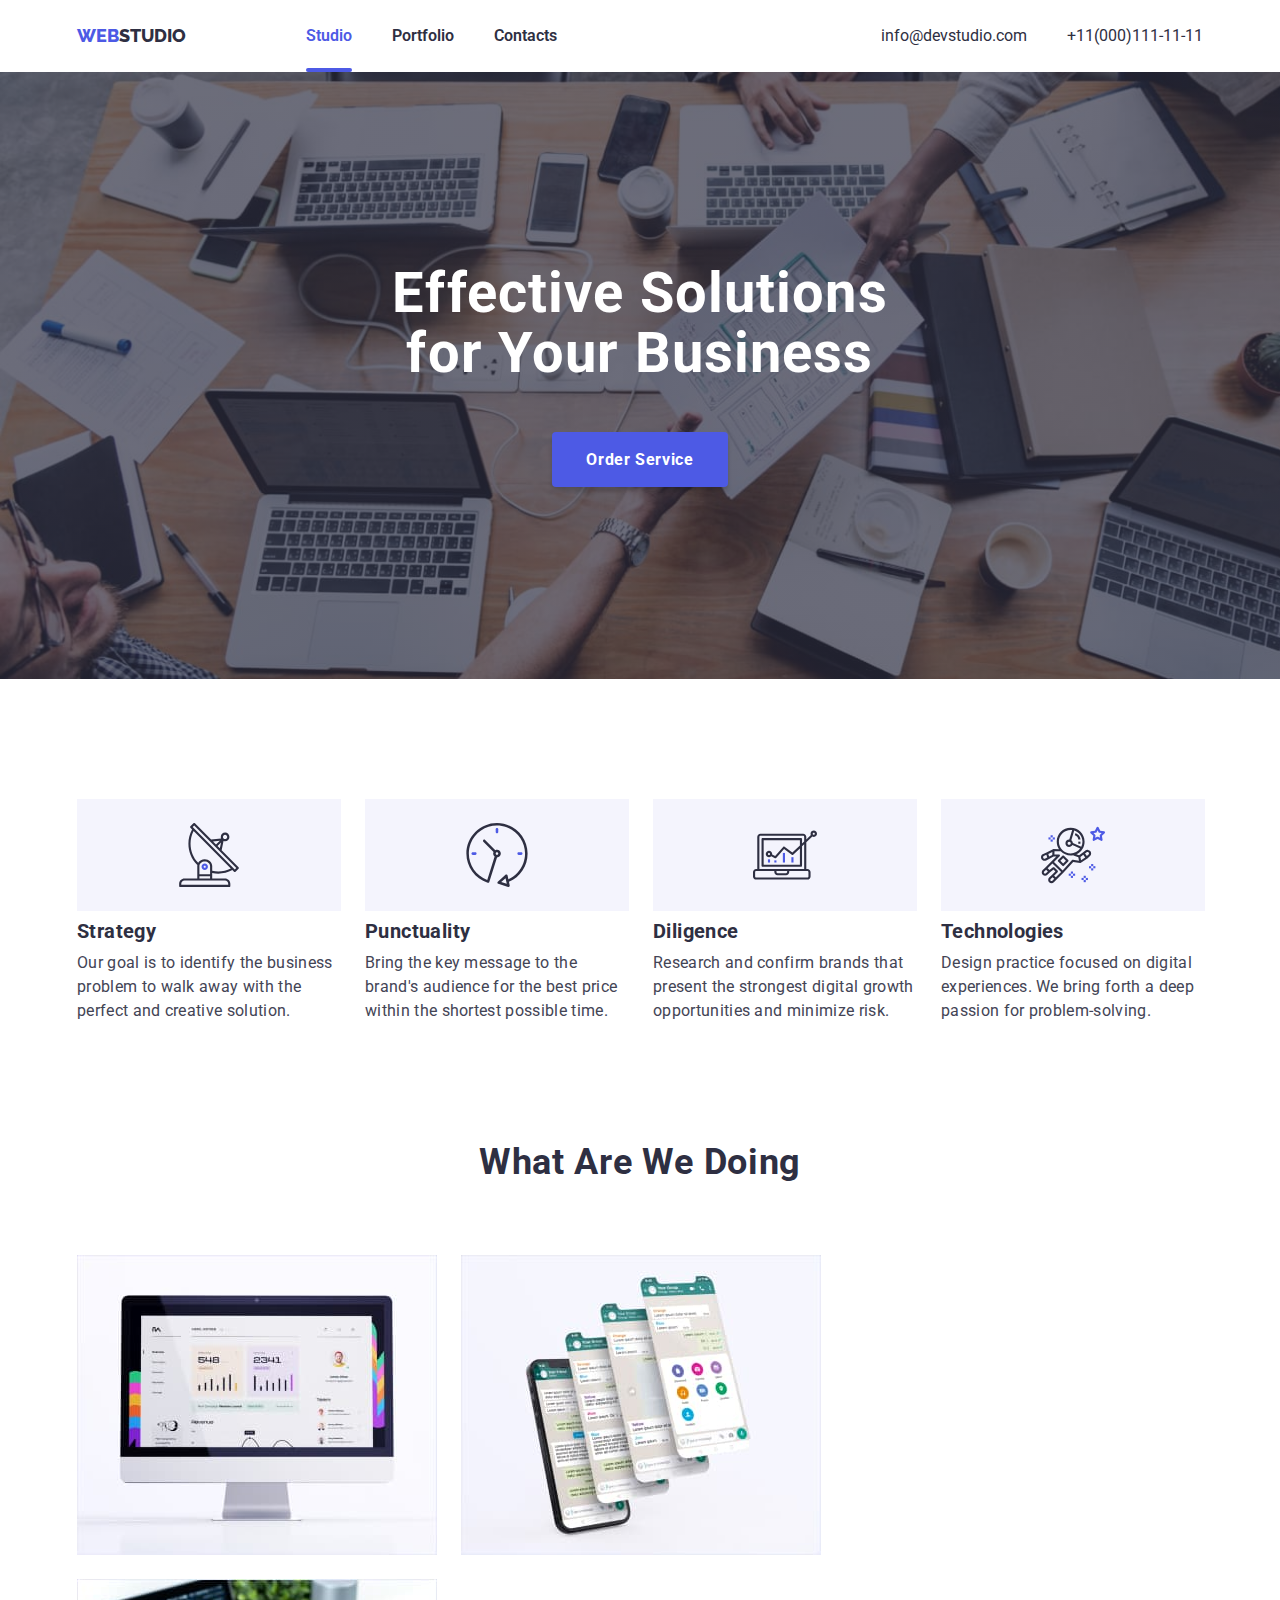
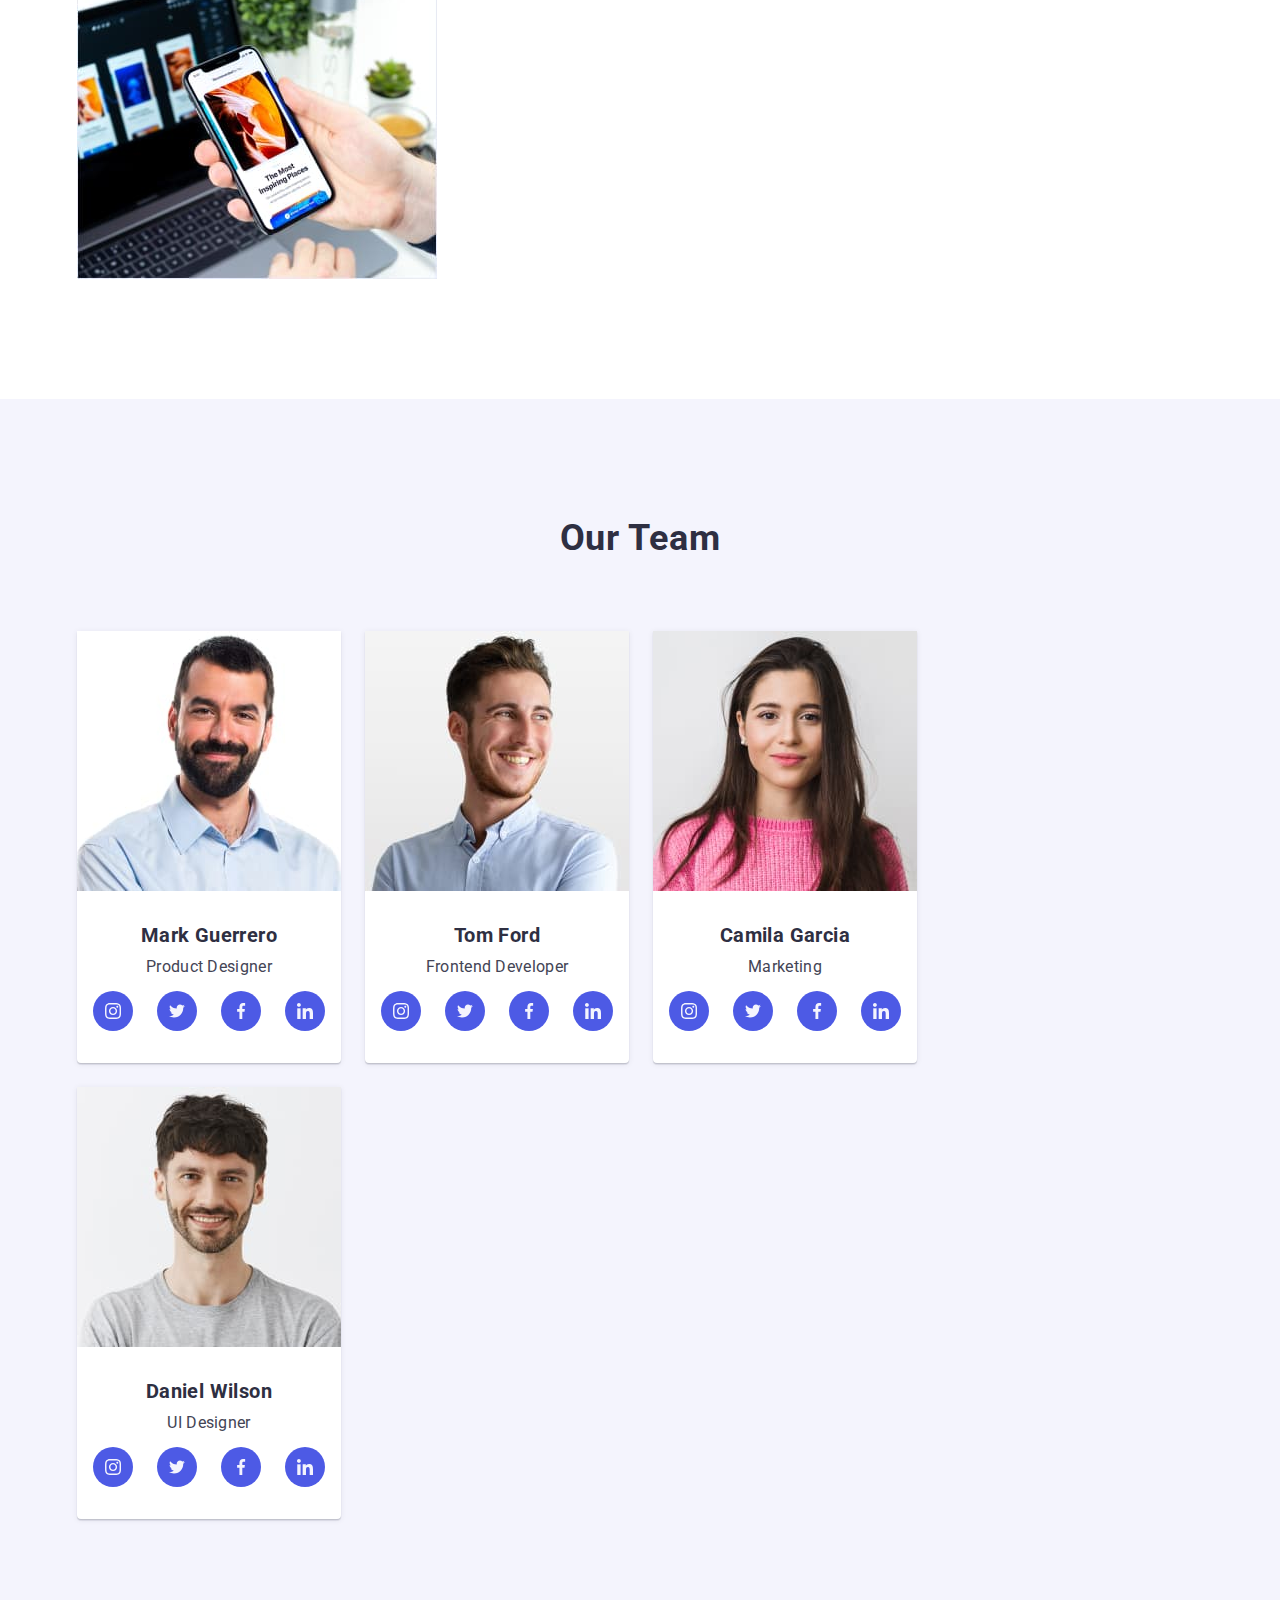
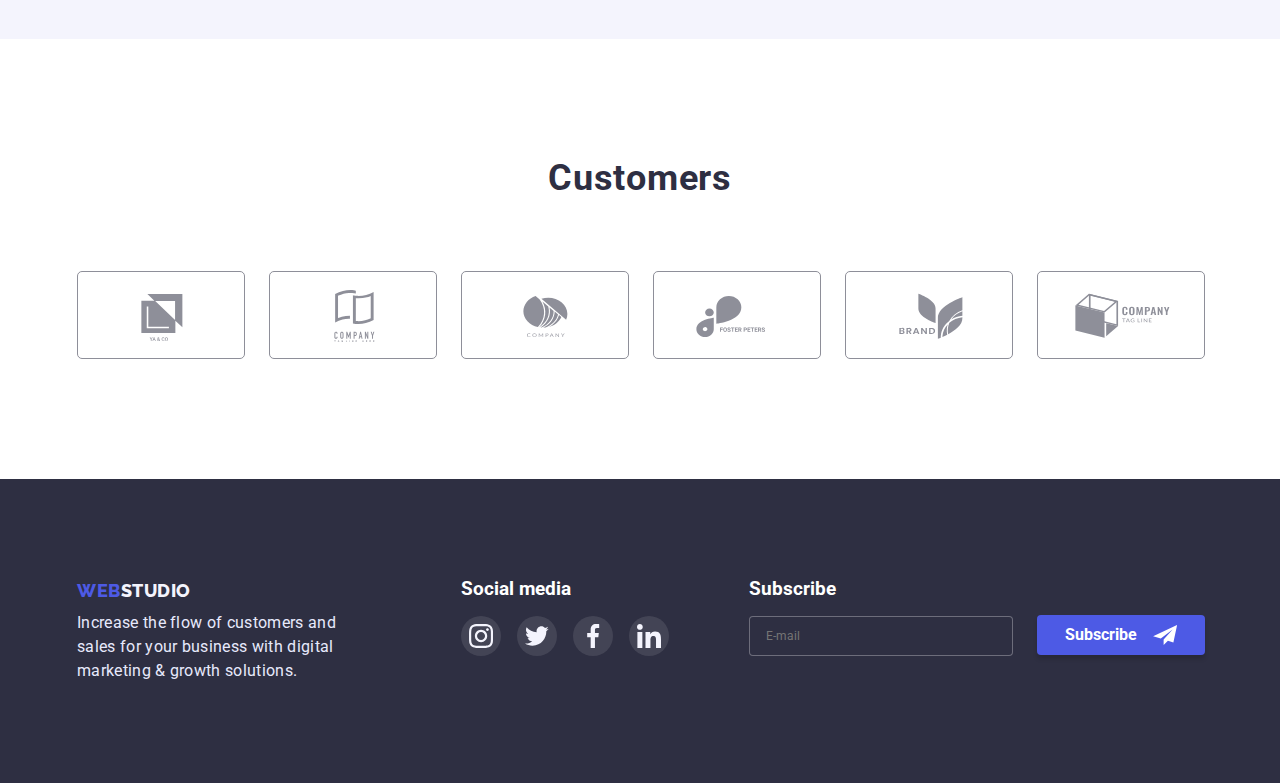
==== commit 55dcfc49: "goit-markup-hw-06" ====
--- a/index.html
+++ b/index.html
@@ -42,18 +42,18 @@
     <!-- ======================/HEADER============================= -->
     <main>
     <!-- =======================HERO=============================== -->
-        <!-- <section class="hero">
+        <section class="hero">
             <div class="container">
                 <h1 class="hero-title">Effective Solutions for Your Business</h1>
                 <button type="button" class="hero-button" data-modal-open>Order Service</button>
             </div>
-        </section> -->
+        </section>
     <!-- =======================/HERO============================== -->
 
     <!-- =======================ABOUT============================== -->
 
     <!-- COMPANY QUALITY -->
-        <!-- <section class="company-quality section">
+        <section class="company-quality section">
             <div class="container">
             <h2 class="visually-hidden">Company quality</h2>
             <ul class="theses">
@@ -109,11 +109,11 @@
                 </li>
             </ul>
             </div>
-        </section> -->
+        </section>
     <!-- /COMPANY QUALITY -->  
     
     <!-- OUR WORKS -->
-        <!-- <section class="our-works section">
+        <section class="our-works section">
             <div class="container">
             <h2 class="title-section">What are we doing</h2>
             <ul class="work-examples">
@@ -137,11 +137,11 @@
                 </li>
             </ul>
             </div>
-        </section> -->
+        </section>
     <!-- /OUR WORKS -->
 
     <!-- EMPLOYEES -->
-        <!-- <section class="employees-section section">
+        <section class="employees-section section">
             <div class="container">
             <h2 class="title-section">Our Team</h2>
             <ul class="employees">
@@ -307,11 +307,11 @@
                 </li>
             </ul>
             </div>
-        </section> -->
+        </section>
     <!-- /EMPLOYEES -->
 
     <!-- CUSTOMERS -->
-        <!-- <section class="section">
+        <section class="section">
             <div class="container">
                 <h2 class="title-section">Customers</h2>
                 <ul class="customers-list">
@@ -353,12 +353,12 @@
                 </li>
                 </ul>
             </div>
-        </section> -->
+        </section>
     <!-- /CUSTOMERS -->
     <!-- ========================/ABOUT======================= -->
     </main>
     <!-- ========================FOOTER======================= -->
-    <!-- <footer class="footer">
+    <footer class="footer">
         <div class="container footer-info">
         <div class="footer-description">
             <a class="logo-studio-white" href="/"><span class="logo-web">WEB</span>STUDIO</a>
@@ -416,10 +416,10 @@
             </div>
         </div>
         </div>
-    </footer> -->
+    </footer>
     <!-- ========================/FOOTER====================== -->
 
-    <!-- <div class="backdrop is-hidden" data-modal>
+    <div class="backdrop is-hidden" data-modal>
         <div class="modal">
             <button type="button" class="modal-close-btn" data-modal-close>
                 <svg class="modal-close-btn-icon" width="8px" height="8px">
@@ -485,6 +485,6 @@
         </div>
     </div>
 
-    <script src="./js/modal.js"></script> -->
+    <script src="./js/modal.js"></script>
 </body>
 </html>